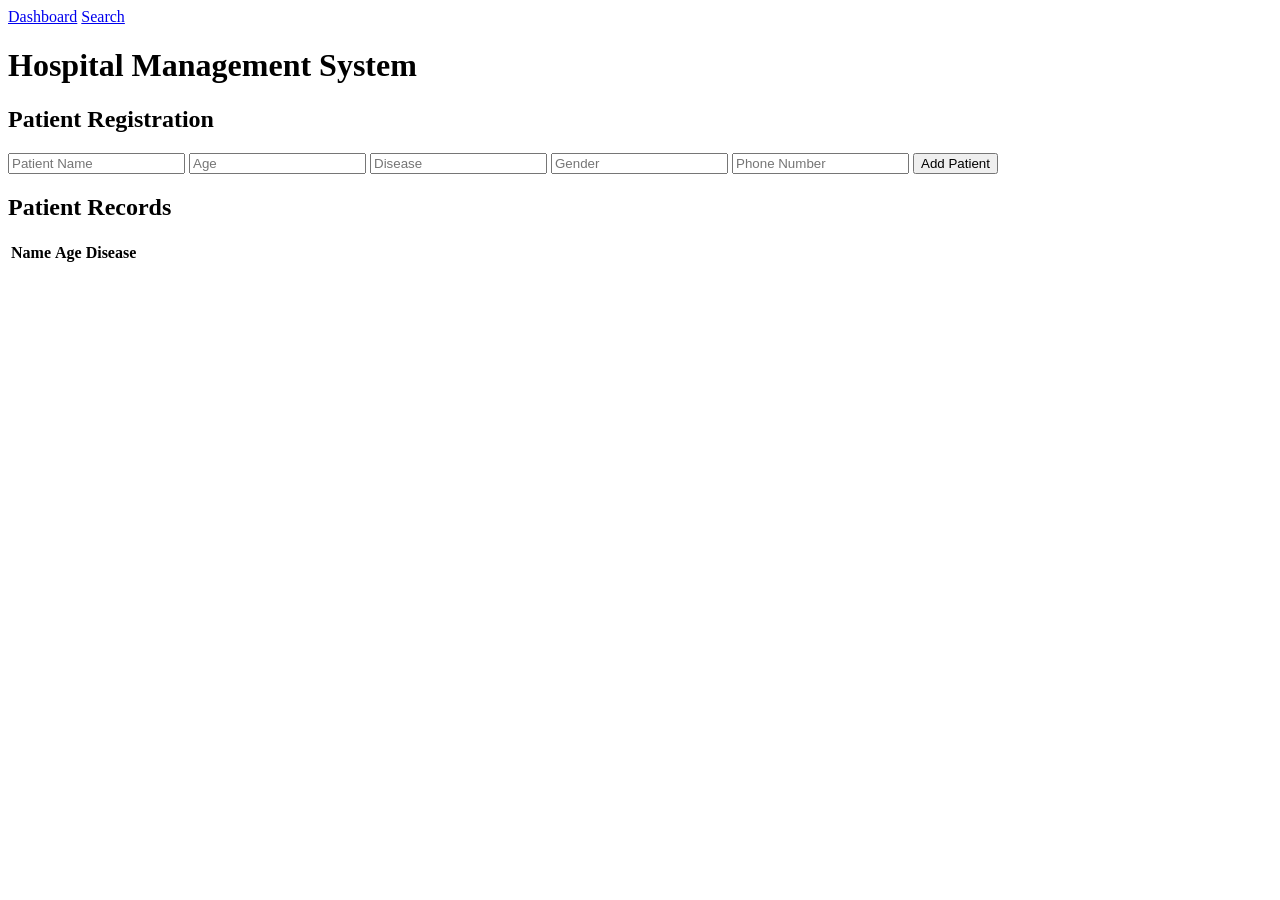
==== index.html @ 3993e788 "Add files via upload" ====
<!DOCTYPE html>
<html>
<head>
    <title>Hospital Management System</title>
    <link rel="stylesheet" href="style.css">
</head>
<body>
    <nav>
    <a href="dashboard.html">Dashboard</a>
    <a href="search patient option .html">Search</a>
    <a href="records.html"></a>
</nav>
    <h1>Hospital Management System</h1>
    <div class="container">
        <h2>Patient Registration</h2>
        <input type="text" id="name" placeholder="Patient Name">
        <input type="number" id="age" placeholder="Age">
        <input type="text" id="disease" placeholder="Disease"> 
<input type="text" placeholder="Gender">
<input type="text" placeholder="Phone Number">
        <button onclick="addPatient()">Add Patient</button>
        <h2>Patient Records</h2>
        <table>
            <thead>
                <tr>
                    <th>Name</th>
                    <th>Age</th>
                    <th>Disease</th>
                </tr>
            </thead>
            <tbody id="patientList"></tbody>
        </table>
    </div>
    <tbody id="patientList"></tbody>
    <script src="script.js"></script>
</body>
</html>
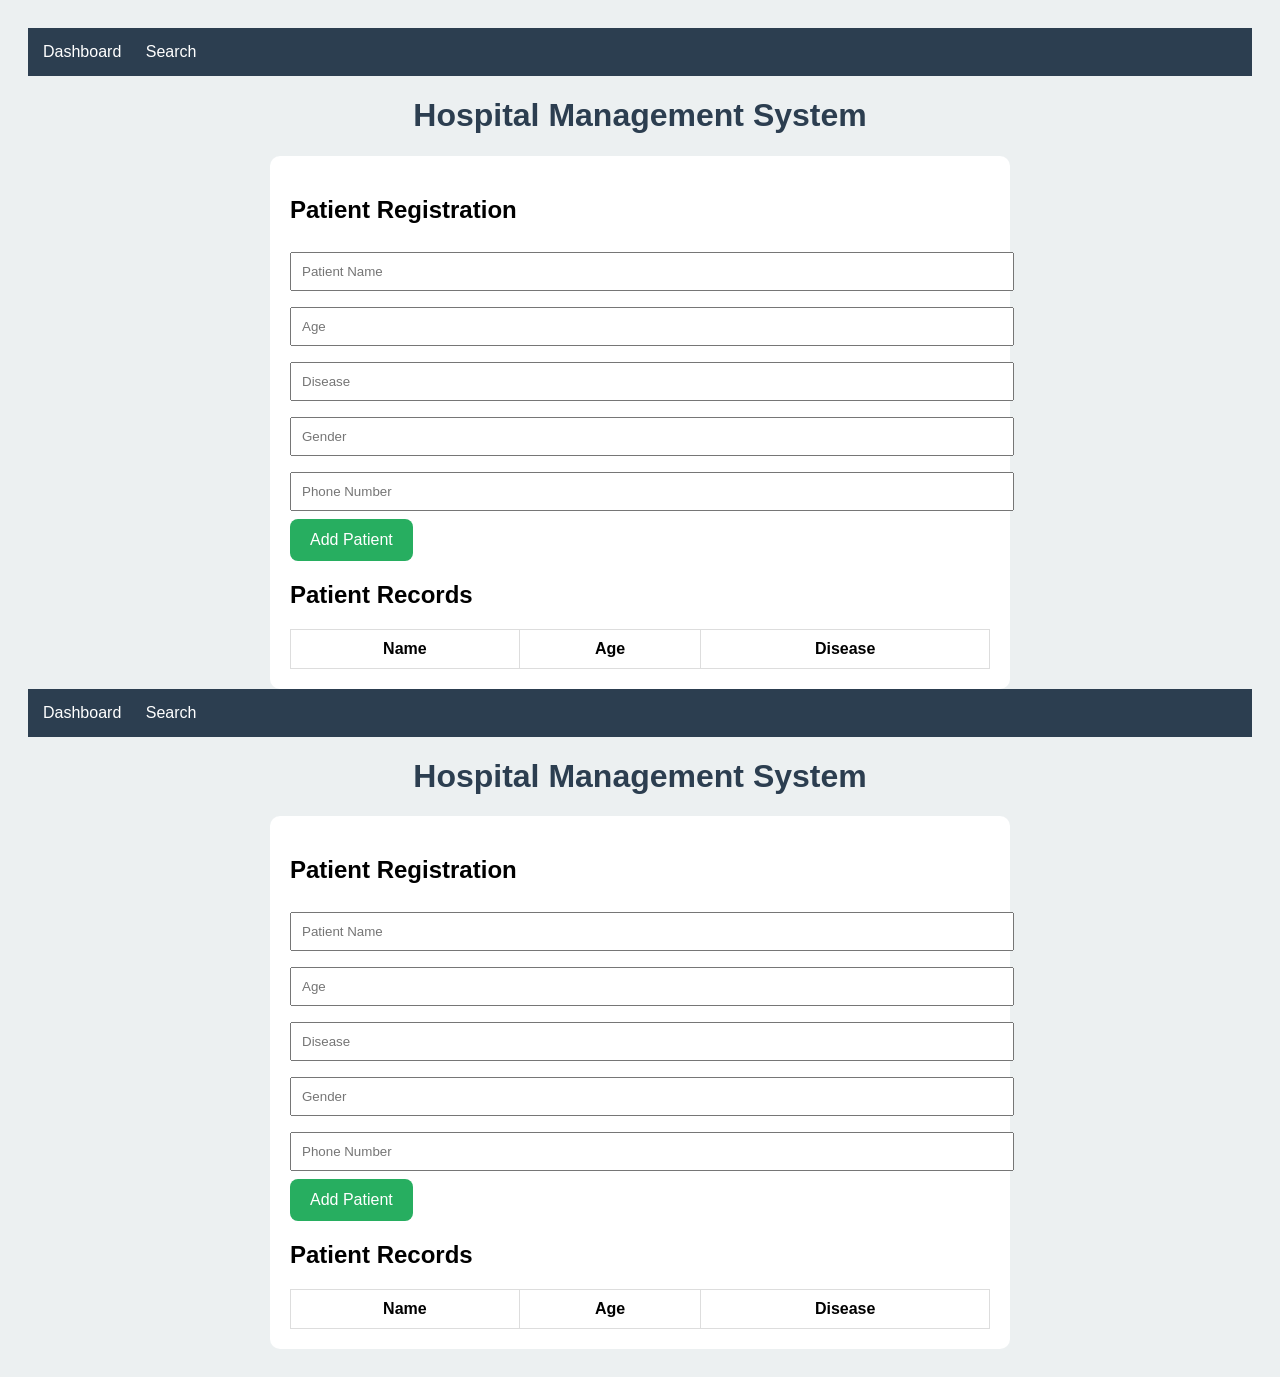
==== commit 74973d9e: "Added new file" ====
--- a/index.html
+++ b/index.html
@@ -1,37 +1,76 @@
-<!DOCTYPE html>
-<html>
-<head>
-    <title>Hospital Management System</title>
-    <link rel="stylesheet" href="style.css">
-</head>
-<body>
-    <nav>
-    <a href="dashboard.html">Dashboard</a>
-    <a href="search patient option .html">Search</a>
-    <a href="records.html"></a>
-</nav>
-    <h1>Hospital Management System</h1>
-    <div class="container">
-        <h2>Patient Registration</h2>
-        <input type="text" id="name" placeholder="Patient Name">
-        <input type="number" id="age" placeholder="Age">
-        <input type="text" id="disease" placeholder="Disease"> 
-<input type="text" placeholder="Gender">
-<input type="text" placeholder="Phone Number">
-        <button onclick="addPatient()">Add Patient</button>
-        <h2>Patient Records</h2>
-        <table>
-            <thead>
-                <tr>
-                    <th>Name</th>
-                    <th>Age</th>
-                    <th>Disease</th>
-                </tr>
-            </thead>
-            <tbody id="patientList"></tbody>
-        </table>
-    </div>
-    <tbody id="patientList"></tbody>
-    <script src="script.js"></script>
-</body>
+
+<!DOCTYPE html>
+<html>
+<head>
+    <title>Hospital Management System</title>
+    <link rel="stylesheet" href="style.css">
+</head>
+<body>
+    <nav>
+    <a href="dashboard.html">Dashboard</a>
+    <a href="search patient option .html">Search</a>
+    <a href="records.html"></a>
+</nav>
+    <h1>Hospital Management System</h1>
+    <div class="container">
+        <h2>Patient Registration</h2>
+        <input type="text" id="name" placeholder="Patient Name">
+        <input type="number" id="age" placeholder="Age">
+        <input type="text" id="disease" placeholder="Disease"> 
+<input type="text" placeholder="Gender">
+<input type="text" placeholder="Phone Number">
+        <button onclick="addPatient()">Add Patient</button>
+        <h2>Patient Records</h2>
+        <table>
+            <thead>
+                <tr>
+                    <th>Name</th>
+                    <th>Age</th>
+                    <th>Disease</th>
+                </tr>
+            </thead>
+            <tbody id="patientList"></tbody>
+        </table>
+    </div>
+    <tbody id="patientList"></tbody>
+    <script src="script.js"></script>
+</body>
+
+<!DOCTYPE html>
+<html>
+<head>
+    <title>Hospital Management System</title>
+    <link rel="stylesheet" href="style.css">
+</head>
+<body>
+    <nav>
+    <a href="dashboard.html">Dashboard</a>
+    <a href="search patient option .html">Search</a>
+    
+</nav>
+    <h1>Hospital Management System</h1>
+    <div class="container">
+        <h2>Patient Registration</h2>
+        <input type="text" id="name" placeholder="Patient Name">
+        <input type="number" id="age" placeholder="Age">
+        <input type="text" id="disease" placeholder="Disease"> 
+<input type="text" placeholder="Gender">
+<input type="text" placeholder="Phone Number">
+        <button onclick="addPatient()">Add Patient</button>
+        <h2>Patient Records</h2>
+        <table>
+            <thead>
+                <tr>
+                    <th>Name</th>
+                    <th>Age</th>
+                    <th>Disease</th>
+                </tr>
+            </thead>
+            <tbody id="patientList"></tbody>
+        </table>
+    </div>
+    <tbody id="patientList"></tbody>
+    <script src="script.js"></script>
+</body>
+
 </html>
--- a/style.css
+++ b/style.css
@@ -0,0 +1,199 @@
+
+body{
+    font-family: Arial, sans-serif;
+    background:#f4f4f4;
+    padding:20px;
+}
+
+.container{
+    background:white;
+    padding:20px;
+    border-radius:10px;
+    max-width:700px;
+    margin:auto;
+}
+
+input{
+    width:100%;
+    padding:10px;
+    margin:8px 0;
+}
+
+button{
+    background:green;
+    color:white;
+    border:none;
+    padding:10px 20px;
+    cursor:pointer;
+}
+
+table{
+    width:100%;
+    margin-top:20px;
+    border-collapse:collapse;
+}
+
+table,th,td{
+    border:1px solid #ddd;
+}
+
+th,td{
+    padding:10px;
+    text-align:center;
+}
+.dashboard{
+    display:flex;
+    gap:20px;
+    margin-bottom:20px;
+}
+
+.card{
+    flex:1;
+    background:#3498db;
+    color:white;
+    padding:20px;
+    border-radius:10px;
+    text-align:center;
+}
+button{
+   background:#27ae60;
+   color:white;
+   border:none;
+   padding:12px 20px;
+   border-radius:8px;
+   font-size:16px;
+}
+
+button:hover{
+   background:#219150;
+}
+body{
+    background:#ecf0f1;
+}
+
+h1{
+    color:#2c3e50;
+    text-align:center;
+}
+nav{
+    background:#2c3e50;
+    padding:15px;
+}
+
+nav a{
+    color:white;
+    text-decoration:none;
+    margin-right:20px;
+}
+=======
+body{
+    font-family: Arial, sans-serif;
+    background:#f4f4f4;
+    padding:20px;
+}
+
+.container{
+    background:white;
+    padding:20px;
+    border-radius:10px;
+    max-width:700px;
+    margin:auto;
+}
+
+input{
+    width:100%;
+    padding:10px;
+    margin:8px 0;
+}
+
+button{
+    background:green;
+    color:white;
+    border:none;
+    padding:10px 20px;
+    cursor:pointer;
+}
+
+table{
+    width:100%;
+    margin-top:20px;
+    border-collapse:collapse;
+}
+
+table,th,td{
+    border:1px solid #ddd;
+}
+
+th,td{
+    padding:10px;
+    text-align:center;
+}
+
+button{
+   background:#27ae60;
+   color:white;
+   border:none;
+   padding:12px 20px;
+   border-radius:8px;
+   font-size:16px;
+}
+
+button:hover{
+   background:#219150;
+}
+body{
+    background:#ecf0f1;
+}
+
+h1{
+    color:#2c3e50;
+    text-align:center;
+}
+nav{
+    background:#2c3e50;
+    padding:15px;
+}
+
+nav a{
+    color:white;
+    text-decoration:none;
+    margin-right:20px;
+}
+.dashboard{
+    display:flex;
+    gap:20px;
+    flex-wrap:wrap;
+    margin-top:20px;
+}
+
+.card{
+    flex:1;
+    min-width:200px;
+    background:#3498db;
+    color:white;
+    padding:20px;
+    border-radius:10px;
+    text-align:center;
+    box-shadow:0 2px 8px rgba(0,0,0,0.2);
+}
+
+.card h3{
+    margin-bottom:10px;
+}
+
+.banner{
+   background:#2c3e50;
+   color:white;
+   padding:25px;
+   border-radius:10px;
+   text-align:center;
+   margin-bottom:20px;
+}
+.highlight {
+  background-color: yellow;
+  font-weight: bold;
+}
+.hide {
+  display: none;
+}
+
--- a/style.css
+++ b/style.css
@@ -0,0 +1,199 @@
+
+body{
+    font-family: Arial, sans-serif;
+    background:#f4f4f4;
+    padding:20px;
+}
+
+.container{
+    background:white;
+    padding:20px;
+    border-radius:10px;
+    max-width:700px;
+    margin:auto;
+}
+
+input{
+    width:100%;
+    padding:10px;
+    margin:8px 0;
+}
+
+button{
+    background:green;
+    color:white;
+    border:none;
+    padding:10px 20px;
+    cursor:pointer;
+}
+
+table{
+    width:100%;
+    margin-top:20px;
+    border-collapse:collapse;
+}
+
+table,th,td{
+    border:1px solid #ddd;
+}
+
+th,td{
+    padding:10px;
+    text-align:center;
+}
+.dashboard{
+    display:flex;
+    gap:20px;
+    margin-bottom:20px;
+}
+
+.card{
+    flex:1;
+    background:#3498db;
+    color:white;
+    padding:20px;
+    border-radius:10px;
+    text-align:center;
+}
+button{
+   background:#27ae60;
+   color:white;
+   border:none;
+   padding:12px 20px;
+   border-radius:8px;
+   font-size:16px;
+}
+
+button:hover{
+   background:#219150;
+}
+body{
+    background:#ecf0f1;
+}
+
+h1{
+    color:#2c3e50;
+    text-align:center;
+}
+nav{
+    background:#2c3e50;
+    padding:15px;
+}
+
+nav a{
+    color:white;
+    text-decoration:none;
+    margin-right:20px;
+}
+=======
+body{
+    font-family: Arial, sans-serif;
+    background:#f4f4f4;
+    padding:20px;
+}
+
+.container{
+    background:white;
+    padding:20px;
+    border-radius:10px;
+    max-width:700px;
+    margin:auto;
+}
+
+input{
+    width:100%;
+    padding:10px;
+    margin:8px 0;
+}
+
+button{
+    background:green;
+    color:white;
+    border:none;
+    padding:10px 20px;
+    cursor:pointer;
+}
+
+table{
+    width:100%;
+    margin-top:20px;
+    border-collapse:collapse;
+}
+
+table,th,td{
+    border:1px solid #ddd;
+}
+
+th,td{
+    padding:10px;
+    text-align:center;
+}
+
+button{
+   background:#27ae60;
+   color:white;
+   border:none;
+   padding:12px 20px;
+   border-radius:8px;
+   font-size:16px;
+}
+
+button:hover{
+   background:#219150;
+}
+body{
+    background:#ecf0f1;
+}
+
+h1{
+    color:#2c3e50;
+    text-align:center;
+}
+nav{
+    background:#2c3e50;
+    padding:15px;
+}
+
+nav a{
+    color:white;
+    text-decoration:none;
+    margin-right:20px;
+}
+.dashboard{
+    display:flex;
+    gap:20px;
+    flex-wrap:wrap;
+    margin-top:20px;
+}
+
+.card{
+    flex:1;
+    min-width:200px;
+    background:#3498db;
+    color:white;
+    padding:20px;
+    border-radius:10px;
+    text-align:center;
+    box-shadow:0 2px 8px rgba(0,0,0,0.2);
+}
+
+.card h3{
+    margin-bottom:10px;
+}
+
+.banner{
+   background:#2c3e50;
+   color:white;
+   padding:25px;
+   border-radius:10px;
+   text-align:center;
+   margin-bottom:20px;
+}
+.highlight {
+  background-color: yellow;
+  font-weight: bold;
+}
+.hide {
+  display: none;
+}
+
